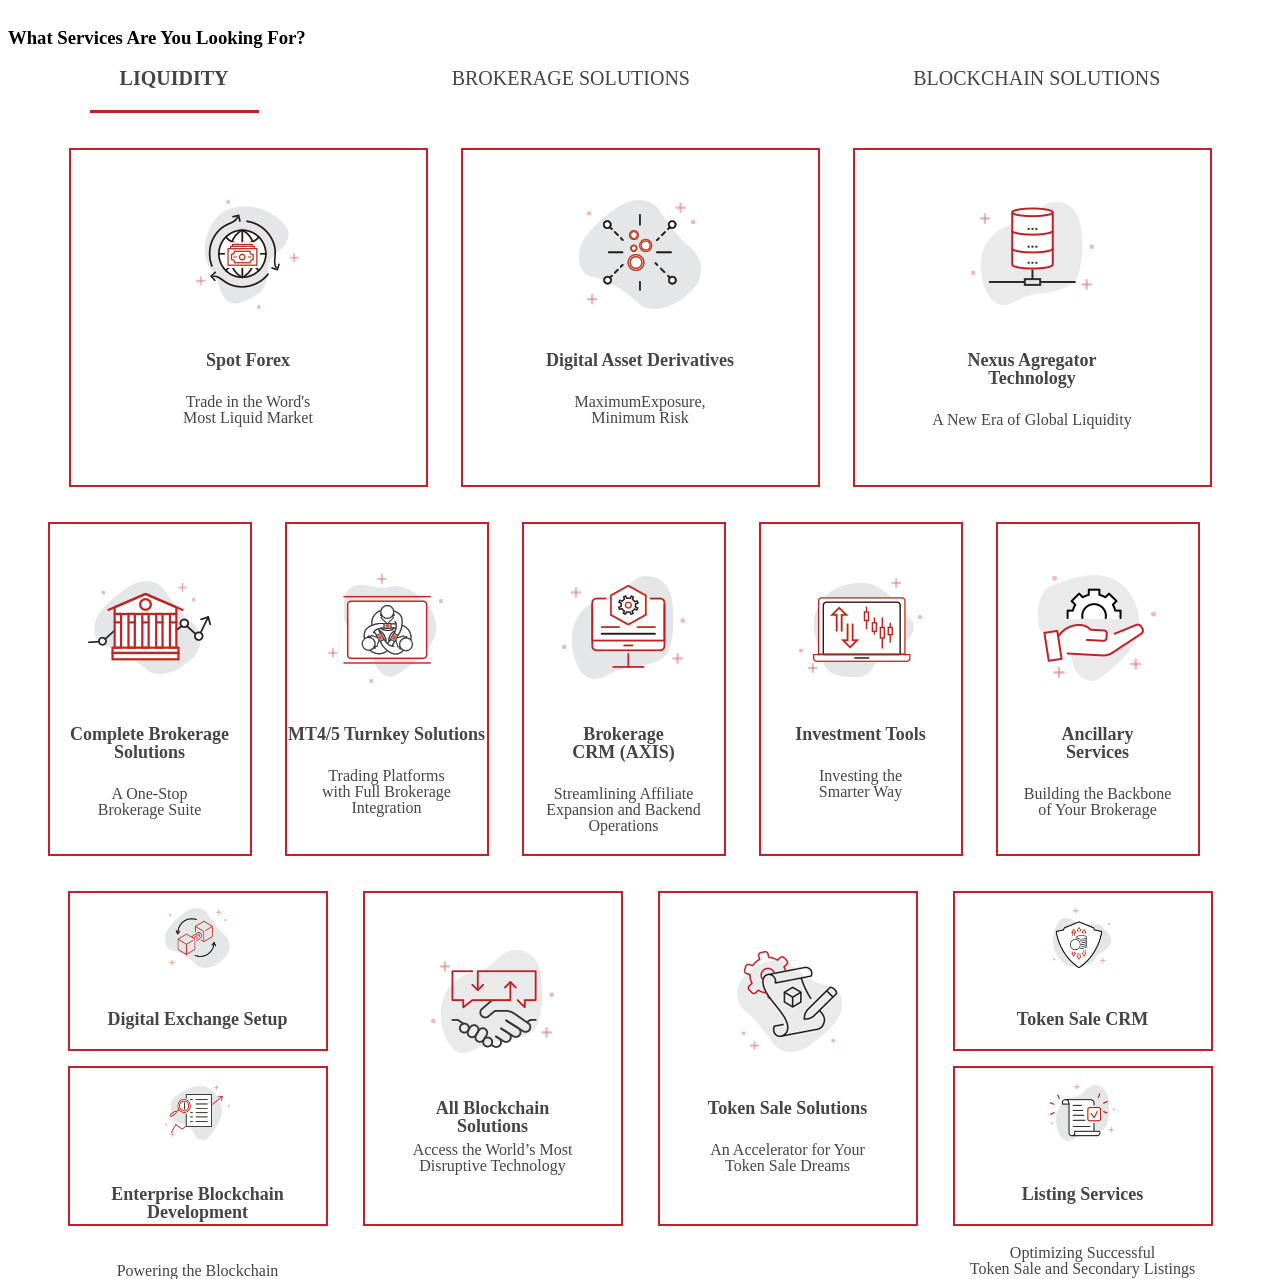
==== tabs.html @ d9dd4417 "make it responsive, but need fix some blocks" ====
<!DOCTYPE html>
<html lang="en">
<head>
    <meta charset="UTF-8">
    <meta name="viewport" content="width=device-width, initial-scale=1.0">
    <meta http-equiv="X-UA-Compatible" content="ie=edge">
    <link rel="stylesheet" href="tabs.css">
    <title>TABS</title>
</head>
<body>
    
<div class="services">
        <h3>What Services Are You Looking For?</h3>
            
                        
            <div id = "tabs">
                <div class="tab-title tab-active" onclick="showTabName(slide-1, 0)">liquidity</div>
                <div class="tab-title" onclick="showTabName(slide-2, 1)">brokerage solutions</div>
                <div class="tab-title" onclick="showTabName(slide-3, 2)">blockchain solutions</div>
            </div>

            <div class="tab-content">
            
            <!-- liquidity cards -->
            <div class= "slide slide-1">
                <div class="liquidity__content content-card">
                    <img alt="picture" src="img/Services/Liquid/forex-cfd-icon.png">
                    <h6>Spot Forex</h6>
                    <p>Trade in the Word's<br>Most Liquid Market</p>
                </div>
                <div class="liquidity__content content-card">
                    <img alt="picture" src="img/Services/Liquid/crypto-cfd-icon.png">
                    <h6>Digital Asset Derivatives</h6>
                    <p>MaximumExposure,<br>Minimum Risk</p>
                </div>
                <div class="liquidity__content content-card">
                    <img alt="picture" src="img/Services/Liquid/nexsus-agregator-icon.png">
                    <h6>Nexus Agregator<br>Technology</h6>
                    <p>A New Era of Global Liquidity</p>
                </div>
            </div>

            <!-- brokerage cards -->
            <div class="slide slide-2" id="brokerage">
                <div class="brokerage__content content-card">
                    <img alt="picture" src="img/Services/Brokerege solutions/comp-brok-new-1.png">
                    <h6>Complete Brokerage Solutions</h6>
                    <p>A One-Stop<br>Brokerage Suite</p>
                </div>
                <div class="brokerage__content content-card">
                    <img alt="picture" src="img/Services/Brokerege solutions/trunk-sol-new-1.png">
                    <h6>MT4/5 Turnkey Solutions</h6>
                    <p>Trading Platforms<br> with Full Brokerage<br>Integration</p>
                </div>
                <div class="brokerage__content content-card">
                    <img alt="picture" src="img/Services/Brokerege solutions/crm-axs-icon-1.png">
                    <h6>Brokerage<br>CRM (AXIS)</h6>
                    <p>Streamlining Affiliate Expansion and Backend Operations</p>
                </div>
                <div class="brokerage__content content-card">
                    <img alt="picture" src="img/Services/Brokerege solutions/invst-port-icon-1.png">
                    <h6>Investment Tools</h6>
                    <p>Investing the<br>Smarter Way</p>
                </div>
                <div class="brokerage__content content-card">
                    <img alt="picture" src="img/Services/Brokerege solutions/ancl-icon-2.png">
                    <h6>Ancillary<br>Services</h6>
                    <p>Building the Backbone<br>of Your Brokerage</p>
                </div>
            </div>
        
            <!-- blockchain cards -->
            
            <div class="slide slide-3" id="blockchain">
                <div class="grid-wrap">
                <div class="blockchain__content blockchain__content-small">
                    <img alt="picture" src="img/Services/BlockchainSolutions/crypto-expo-icon.png">
                    <h6>Digital Exchange Setup</h6>
                    <p>Building the Ideal<br>Exchange</p>
                </div>
                <div class="blockchain__content blockchain__content-two">
                    <img alt="picture" src="img/Services/BlockchainSolutions/token-sale-logo.png">
                    <h6>Token Sale Solutions</h6>
                    <p>An Accelerator for Your<br>Token Sale Dreams</p>
                </div>
                <div class="blockchain__content blockchain__content-three">
                    <img alt="picture" src="img/Services/BlockchainSolutions/blk-chn-solicon.png">
                    <h6>All Blockchain<br>Solutions</h6>
                    <p>Access the World’s Most<br>Disruptive Technology</p>
                </div>
                <div class="blockchain__content blockchain__content-small">
                    <img alt="picture" src="img/Services/BlockchainSolutions/exchnage-seq-icon.png">
                    <h6>Token Sale CRM</h6>
                    <p>360° Token Sale Management</p>
                </div>
                <div class="blockchain__content blockchain__content-small">
                    <img alt="picture" src="img/Services/BlockchainSolutions/smart-contact-dev.png">
                    <h6>Enterprise Blockchain<br>Development</h6>
                    <p>Powering the Blockchain</p>
                </div>
                <div class="blockchain__content blockchain__content-small">
                    <img alt="picture" src="img/Services/BlockchainSolutions/listing-service-icon.png">
                    <h6>Listing Services</h6>
                    <p>Optimizing Successful<br>Token Sale and Secondary Listings</p>
                </div>
            </div>
            </div>
       
            </div>

        </div>
             </div>

  
<script src="/js/tabs.js"></script>
</body>
</html>
---- tabs.css ----
.services {
    display: flex;
    flex-direction: column;

}

#tabs{
    display: flex;
    flex-direction: row;
    justify-content: space-around;

}

.tab-title {
    display: block;
    padding: 0 30px 20px;
    margin: 0 10px;
    box-sizing: border-box;
    font-size: 20px;
    text-transform: uppercase;
    color: #444546;
    position: relative;
    z-index: 5;
}
    
.tab-title:hover {
    cursor: pointer;
    border-bottom: 3px solid rgb(195, 32, 39);

}


.tab-active {
    font-weight: 600;
    cursor: pointer;
    border-bottom: 3px solid rgb(195, 32, 39);
}

.slide {
    width: 100%;
    height: auto;
    display: flex;
    flex-direction: row;
    justify-content: center;
    align-items: center;
    position: relative;
}


.content-card {
    border: 2px solid #C32027;
    margin-right: 33px;
    margin-top: 35px;
    background-color: #fff;
}

.liquidity__content {
    width: 355px;
    height: 335px;
   
}

.content-card:hover {
    cursor: pointer;
}

.liquidity__content:last-child {
    margin-right: 0;
}

.content-card img {
    display: block;
    margin: 50px auto 40px; 
}

.content-card h6 {
    font-size: 18px;
    color: #454547;
    text-align: center;
    line-height: 1;
    font-family: elliot-bold;
    margin-bottom: 25px;
}

.content-card p {
    font-size: 16px;
    color: #454547;
    text-align: center;
    line-height: 1;
}


.brokerage__content {
    width: 200px;
    height: 330px;
} 


/* grid slide */
.grid-wrap {
    display: grid;
    grid-template-columns: repeat(4, 260px);
    grid-template-rows: repeat(2, 160px);
    grid-column-gap: 35px;
    grid-row-gap: 15px;
    margin-top: 35px;
   }

.blockchain__content {
    grid-column: span 1;
    border: 2px solid #C32027;
    align-items: center;
    background-color: #fff;
}


.blockchain__content-small img {
    display: block;
    width: 65px;
    height: 60px;
    margin: 15px auto;
}

.blockchain__content-three {
    grid-column: 2/3;
    grid-row: 1/3;
    position: relative;
}

.blockchain__content-two {
    grid-column: 3/4;
    grid-row: 1/3;
    position: relative;
}

.blockchain__content-two img,
.blockchain__content-three img {
    display: block;    
    margin: 55px auto 20px;
}

.blockchain__content h6,
.blockchain__content-two h6,
.blockchain__content-three h6 {
    font-size: 18px;
    color: #454547;
    text-align: center;
    line-height: 1;
    font-family: elliot-bold;
    }

.blockchain__content p {
    font-size: 16px;
    color: #454547;
    text-align: center;
    line-height: 1;
    margin-top: 10px;
}

.blockchain__content-two p,
.blockchain__content-three p {
    font-size: 16px;
    color: #454547;
    text-align: center;
    line-height: 1;
    position: absolute;
    left: 0;
    right: 0;
    bottom: 50px;
    margin: auto;
} 

.hide {
    display: none;
}

.show {
    display: flex;
}
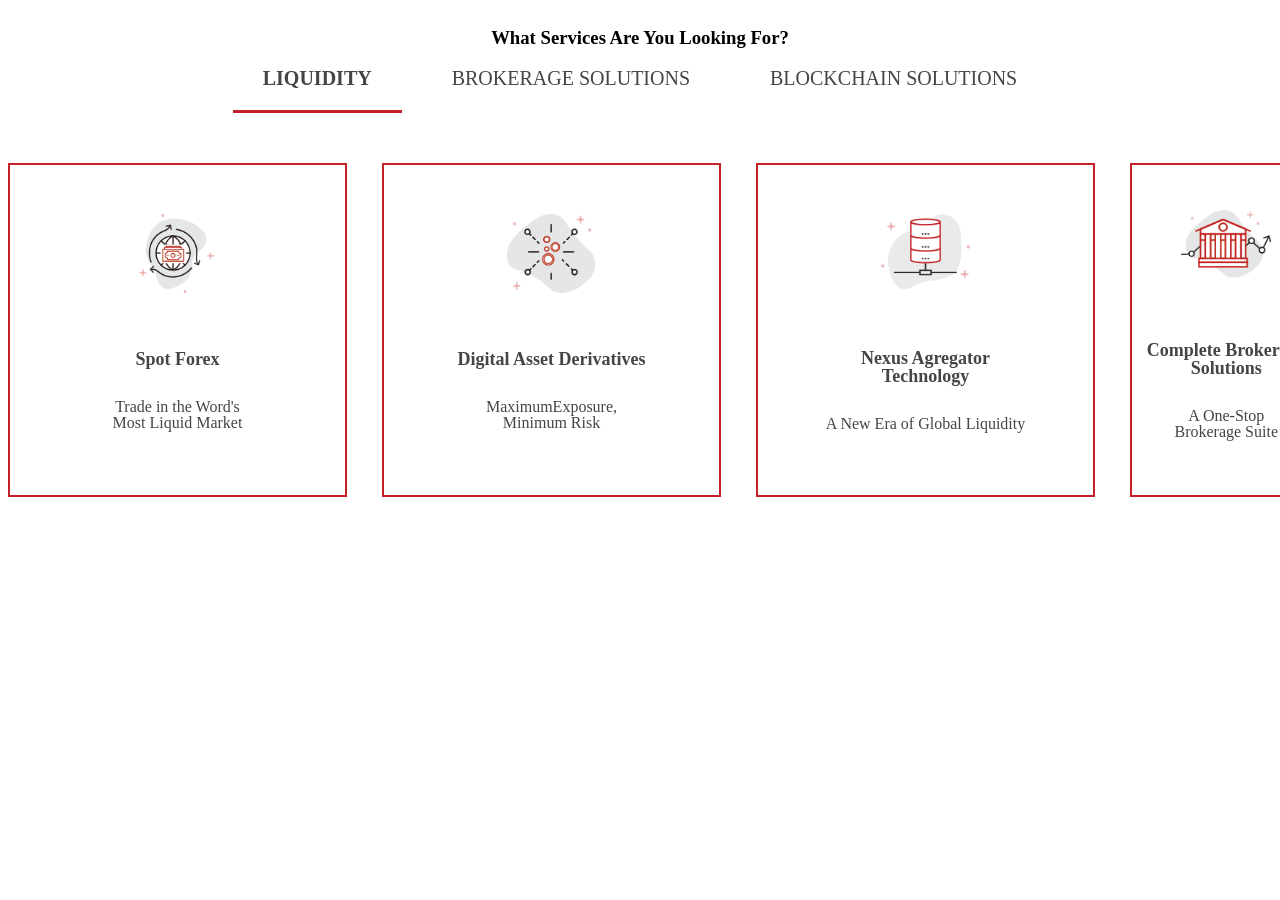
==== commit 3a696163: "add mobile menu for max-width: 992px" ====
--- a/tabs.html
+++ b/tabs.html
@@ -13,97 +13,104 @@
         <h3>What Services Are You Looking For?</h3>
             
                         
-            <div id = "tabs">
-                <div class="tab-title tab-active" onclick="showTabName(slide-1, 0)">liquidity</div>
-                <div class="tab-title" onclick="showTabName(slide-2, 1)">brokerage solutions</div>
-                <div class="tab-title" onclick="showTabName(slide-3, 2)">blockchain solutions</div>
+            <div class = "tabs">
+                <div class="tab-title active-tab" data-tab="0">liquidity</div>
+                <div class="tab-title" data-tab="1">brokerage solutions</div>
+                <div class="tab-title" data-tab="2">blockchain solutions</div>
             </div>
 
             <div class="tab-content">
             
-            <!-- liquidity cards -->
-            <div class= "slide slide-1">
-                <div class="liquidity__content content-card">
-                    <img alt="picture" src="img/Services/Liquid/forex-cfd-icon.png">
-                    <h6>Spot Forex</h6>
-                    <p>Trade in the Word's<br>Most Liquid Market</p>
+             <!-- liquidity cards -->
+                <div class= "slide liquidity-slide">
+                    <div class="content-card">
+                        <img alt="picture" src="img/Services/Liquid/forex-cfd-icon.png">
+                        <h6>Spot Forex</h6>
+                        <p>Trade in the Word's<br>Most Liquid Market</p>
+                    </div>
+                    <div class="content-card">
+                        <img alt="picture" src="img/Services/Liquid/crypto-cfd-icon.png">
+                        <h6>Digital Asset Derivatives</h6>
+                        <p>MaximumExposure,<br>Minimum Risk</p>
+                    </div>
+                    <div class="content-card">
+                        <img alt="picture" src="img/Services/Liquid/nexsus-agregator-icon.png">
+                        <div class="card-info"></div>   
+                            <h6>Nexus Agregator<br>Technology</h6>
+                            <p>A New Era of Global Liquidity</p>
+                        </div>
+                    </div>
+                
+
+                <!-- brokerage cards -->
+                <div class="slide brokerage-slide">
+                    <div class="content-card">
+                        <img alt="picture" src="img/Services/Brokerege solutions/comp-brok-new-1.png">
+                        <h6>Complete Brokerage Solutions</h6>
+                        <p>A One-Stop<br>Brokerage Suite</p>
+                    </div>
+                    <div class="content-card">
+                        <img alt="picture" src="img/Services/Brokerege solutions/trunk-sol-new-1.png">
+                        <h6>MT4/5 Turnkey Solutions</h6>
+                        <p>Trading Platforms<br> with Full Brokerage<br>Integration</p>
+                    </div>
+                    <div class="content-card">
+                        <img alt="picture" src="img/Services/Brokerege solutions/crm-axs-icon-1.png">
+                        <h6>Brokerage<br>CRM (AXIS)</h6>
+                        <p>Streamlining Affiliate Expansion and Backend Operations</p>
+                    </div>
+                    <div class="content-card">
+                        <img alt="picture" src="img/Services/Brokerege solutions/invst-port-icon-1.png">
+                        <h6>Investment Tools</h6>
+                        <p>Investing the<br>Smarter Way</p>
+                    </div>
+                    <div class="content-card">
+                        <img alt="picture" src="img/Services/Brokerege solutions/ancl-icon-2.png">
+                        <h6>Ancillary<br>Services</h6>
+                        <p>Building the Backbone<br>of Your Brokerage</p>
+                    </div>
                 </div>
-                <div class="liquidity__content content-card">
-                    <img alt="picture" src="img/Services/Liquid/crypto-cfd-icon.png">
-                    <h6>Digital Asset Derivatives</h6>
-                    <p>MaximumExposure,<br>Minimum Risk</p>
+        
+                <!-- blockchain cards -->
+                
+                <div class="slide blockchain-slide">
+                        <div class="column-card">
+                            <div class="small-card">
+                                <img alt="picture" src="img/Services/BlockchainSolutions/crypto-expo-icon.png">
+                                <h6>Digital Exchange Setup</h6>
+                                <p>Building the Ideal<br>Exchange</p>
+                            </div>
+                            <div class="small-card">
+                                <img alt="picture" src="img/Services/BlockchainSolutions/smart-contact-dev.png">
+                                <h6>Enterprise Blockchain<br>Development</h6>
+                                <p>Powering the Blockchain</p>
+                            </div>
+                        </div>                                
+                        <div class="content-card blockchain-big-card">
+                            <img alt="picture" src="img/Services/BlockchainSolutions/token-sale-logo.png">
+                            <h6>Token Sale Solutions</h6>
+                            <p>An Accelerator for Your<br>Token Sale Dreams</p>
+                        </div>
+                        <div class="content-card blockchain-big-card">
+                            <img alt="picture" src="img/Services/BlockchainSolutions/blk-chn-solicon.png">
+                            <h6>All Blockchain<br>Solutions</h6>
+                            <p>Access the World’s Most<br>Disruptive Technology</p>
+                        </div> 
+                        <div class="column-card">
+                            <div class="small-card">
+                                <img alt="picture" src="img/Services/BlockchainSolutions/exchnage-seq-icon.png">
+                                <h6>Token Sale CRM</h6>
+                                <p>360° Token Sale Management</p>
+                            </div>
+                            
+                            <div class="small-card">
+                                <img alt="picture" src="img/Services/BlockchainSolutions/listing-service-icon.png">
+                                <h6>Listing Services</h6>
+                                <p>Optimizing Successful<br>Token Sale and Secondary Listings</p>
+                            </div>
+                        </div> 
+                    </div>
                 </div>
-                <div class="liquidity__content content-card">
-                    <img alt="picture" src="img/Services/Liquid/nexsus-agregator-icon.png">
-                    <h6>Nexus Agregator<br>Technology</h6>
-                    <p>A New Era of Global Liquidity</p>
-                </div>
-            </div>
-
-            <!-- brokerage cards -->
-            <div class="slide slide-2" id="brokerage">
-                <div class="brokerage__content content-card">
-                    <img alt="picture" src="img/Services/Brokerege solutions/comp-brok-new-1.png">
-                    <h6>Complete Brokerage Solutions</h6>
-                    <p>A One-Stop<br>Brokerage Suite</p>
-                </div>
-                <div class="brokerage__content content-card">
-                    <img alt="picture" src="img/Services/Brokerege solutions/trunk-sol-new-1.png">
-                    <h6>MT4/5 Turnkey Solutions</h6>
-                    <p>Trading Platforms<br> with Full Brokerage<br>Integration</p>
-                </div>
-                <div class="brokerage__content content-card">
-                    <img alt="picture" src="img/Services/Brokerege solutions/crm-axs-icon-1.png">
-                    <h6>Brokerage<br>CRM (AXIS)</h6>
-                    <p>Streamlining Affiliate Expansion and Backend Operations</p>
-                </div>
-                <div class="brokerage__content content-card">
-                    <img alt="picture" src="img/Services/Brokerege solutions/invst-port-icon-1.png">
-                    <h6>Investment Tools</h6>
-                    <p>Investing the<br>Smarter Way</p>
-                </div>
-                <div class="brokerage__content content-card">
-                    <img alt="picture" src="img/Services/Brokerege solutions/ancl-icon-2.png">
-                    <h6>Ancillary<br>Services</h6>
-                    <p>Building the Backbone<br>of Your Brokerage</p>
-                </div>
-            </div>
-        
-            <!-- blockchain cards -->
-            
-            <div class="slide slide-3" id="blockchain">
-                <div class="grid-wrap">
-                <div class="blockchain__content blockchain__content-small">
-                    <img alt="picture" src="img/Services/BlockchainSolutions/crypto-expo-icon.png">
-                    <h6>Digital Exchange Setup</h6>
-                    <p>Building the Ideal<br>Exchange</p>
-                </div>
-                <div class="blockchain__content blockchain__content-two">
-                    <img alt="picture" src="img/Services/BlockchainSolutions/token-sale-logo.png">
-                    <h6>Token Sale Solutions</h6>
-                    <p>An Accelerator for Your<br>Token Sale Dreams</p>
-                </div>
-                <div class="blockchain__content blockchain__content-three">
-                    <img alt="picture" src="img/Services/BlockchainSolutions/blk-chn-solicon.png">
-                    <h6>All Blockchain<br>Solutions</h6>
-                    <p>Access the World’s Most<br>Disruptive Technology</p>
-                </div>
-                <div class="blockchain__content blockchain__content-small">
-                    <img alt="picture" src="img/Services/BlockchainSolutions/exchnage-seq-icon.png">
-                    <h6>Token Sale CRM</h6>
-                    <p>360° Token Sale Management</p>
-                </div>
-                <div class="blockchain__content blockchain__content-small">
-                    <img alt="picture" src="img/Services/BlockchainSolutions/smart-contact-dev.png">
-                    <h6>Enterprise Blockchain<br>Development</h6>
-                    <p>Powering the Blockchain</p>
-                </div>
-                <div class="blockchain__content blockchain__content-small">
-                    <img alt="picture" src="img/Services/BlockchainSolutions/listing-service-icon.png">
-                    <h6>Listing Services</h6>
-                    <p>Optimizing Successful<br>Token Sale and Secondary Listings</p>
-                </div>
-            </div>
             </div>
        
             </div>
--- a/tabs.css
+++ b/tabs.css
@@ -2,12 +2,15 @@
     display: flex;
     flex-direction: column;
 
-}
-
-#tabs{
+    align-items: center;
+
+}
+
+.tabs{
     display: flex;
     flex-direction: row;
     justify-content: space-around;
+    margin-bottom: 50px;
 
 }
 
@@ -21,6 +24,7 @@
     color: #444546;
     position: relative;
     z-index: 5;
+    border-bottom: 3px solid transparent;
 }
     
 .tab-title:hover {
@@ -30,35 +34,46 @@
 }
 
 
-.tab-active {
+.active-tab {
     font-weight: 600;
     cursor: pointer;
     border-bottom: 3px solid rgb(195, 32, 39);
 }
 
+.tab-content {
+    display: flex;
+    align-items: flex-start;
+    justify-content: space-between;
+    max-width: 100%; 
+    width: 100%;  
+    height: auto;
+
+}
+
 .slide {
-    width: 100%;
+    display: flex;
+    flex: 1 200px;
+    width: 90%;
     height: auto;
-    display: flex;
-    flex-direction: row;
+    align-items: center;
     justify-content: center;
-    align-items: center;
-    position: relative;
+    
 }
 
 
 .content-card {
+    display: flex;
+    flex-direction: column;
+    align-items: center;
+    justify-content: center;
     border: 2px solid #C32027;
-    margin-right: 33px;
-    margin-top: 35px;
     background-color: #fff;
-}
-
-.liquidity__content {
-    width: 355px;
-    height: 335px;
-   
-}
+    height: 330px;
+    margin-right: 35px;
+    
+}
+
+
 
 .content-card:hover {
     cursor: pointer;
@@ -69,8 +84,10 @@
 }
 
 .content-card img {
+    max-width: 90px;
     display: block;
-    margin: 50px auto 40px; 
+    margin-bottom: 15px;
+  
 }
 
 .content-card h6 {
@@ -79,25 +96,66 @@
     text-align: center;
     line-height: 1;
     font-family: elliot-bold;
-    margin-bottom: 25px;
+    margin-bottom: 15px;
+   
 }
 
 .content-card p {
+    font-family: elliot-regular;
     font-size: 16px;
     color: #454547;
     text-align: center;
     line-height: 1;
 }
 
-
-.brokerage__content {
+.column-card {
+    display: flex;
+    flex-direction: column;
+    max-width: 260px;
+    height: 330px;
+    justify-content: space-between;
+}
+
+.liquidity-slide div {
+    width: 335px;
+}
+
+.brokerage-slide div {
+    width: 200px;
+}
+
+.blockchain-slide div {
+    width: 260px;
+}
+
+.small-card {
+    max-width: 100%;
+    width: 260px;
+    max-height: 160px;
+    border: 2px solid #C32027;
+
+}
+
+.show {
+    display: flex;
+    justify-content: space-between;
+}
+
+.hide {
+    display: none;
+}
+
+
+
+
+/* .brokerage__content {
     width: 200px;
     height: 330px;
-} 
+}  */
 
 
 /* grid slide */
-.grid-wrap {
+/* .grid-wrap {
     display: grid;
     grid-template-columns: repeat(4, 260px);
     grid-template-rows: repeat(2, 160px);
@@ -170,10 +228,7 @@
     margin: auto;
 } 
 
-.hide {
+/* .hide {
     display: none;
-}
-
-.show {
-    display: flex;
-}+} */ 
+
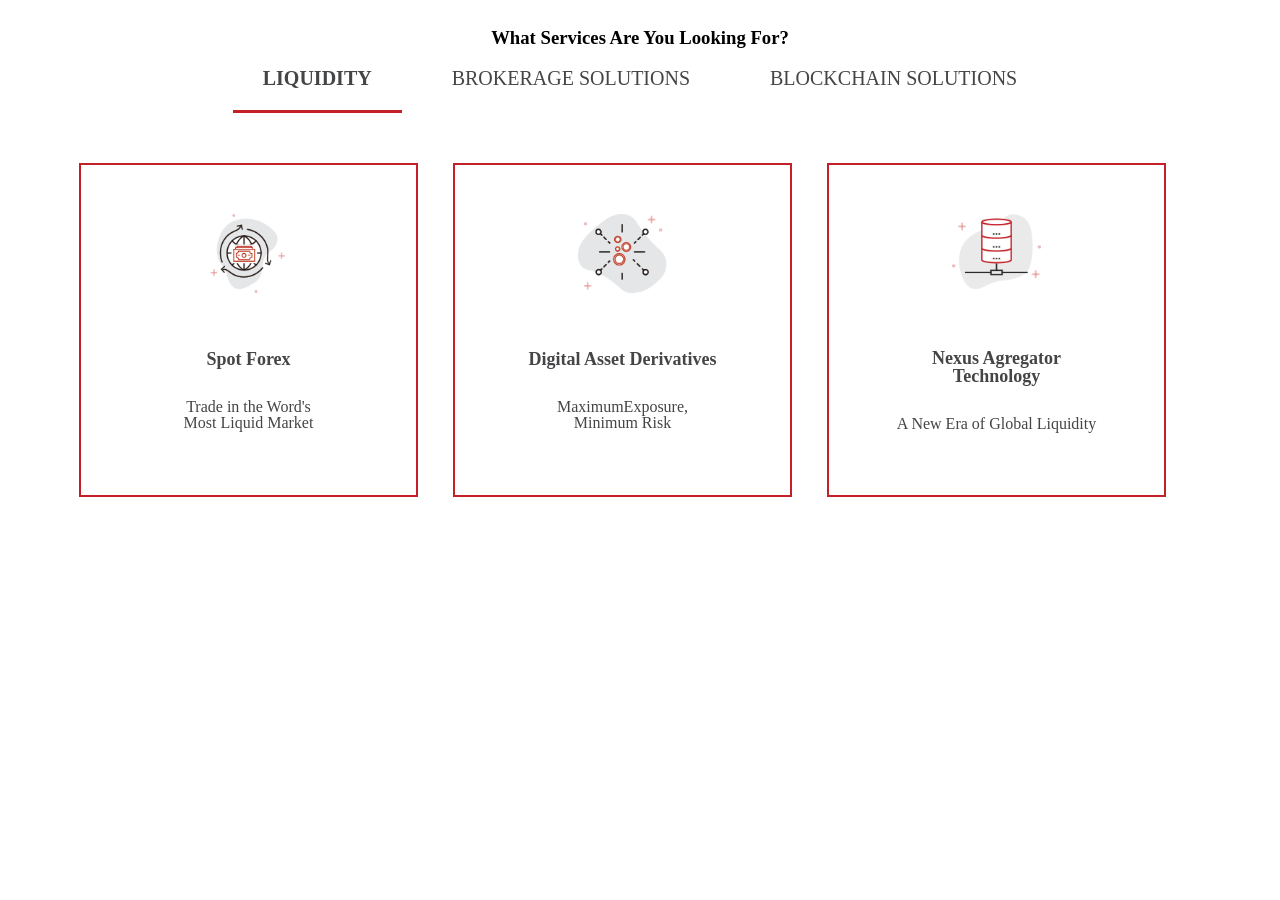
==== commit f853cce3: "Fix tabs" ====
--- a/tabs.html
+++ b/tabs.html
@@ -119,6 +119,6 @@
              </div>
 
   
-<script src="/js/tabs.js"></script>
+<script src="js/tabs.js"></script>
 </body>
 </html>
--- a/tabs.css
+++ b/tabs.css
@@ -11,7 +11,7 @@
     flex-direction: row;
     justify-content: space-around;
     margin-bottom: 50px;
-
+    flex-wrap: wrap;
 }
 
 .tab-title {
@@ -51,13 +51,17 @@
 }
 
 .slide {
-    display: flex;
     flex: 1 200px;
     width: 90%;
     height: auto;
     align-items: center;
     justify-content: center;
-    
+    display: none;
+    flex-wrap: wrap;
+}
+
+.slide.liquidity-slide {
+    display: flex;
 }
 
 
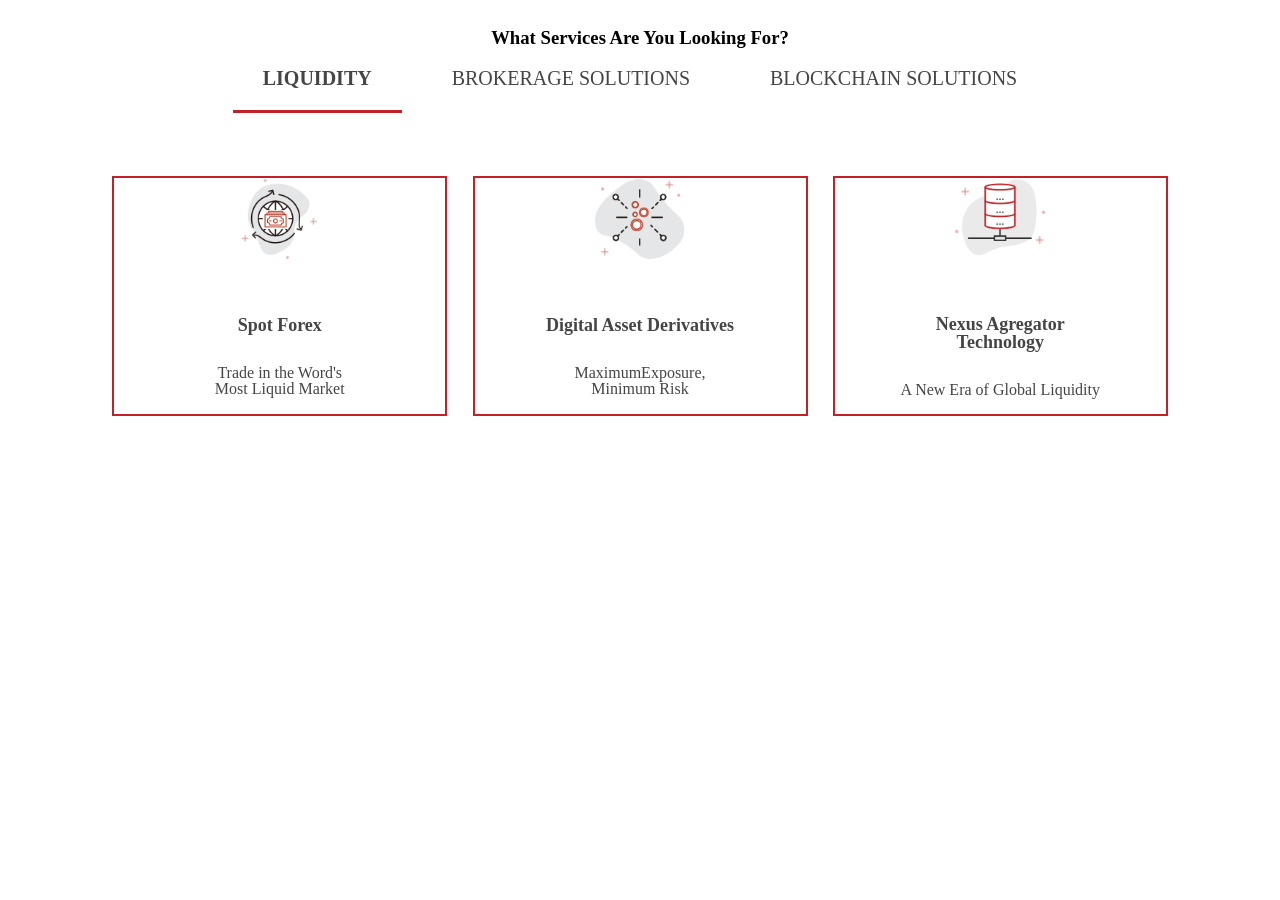
==== commit 7ee04573: "fix tabs css" ====
--- a/tabs.html
+++ b/tabs.html
@@ -74,7 +74,7 @@
                 <!-- blockchain cards -->
                 
                 <div class="slide blockchain-slide">
-                        <div class="column-card">
+                        <div class="content-card">
                             <div class="small-card">
                                 <img alt="picture" src="img/Services/BlockchainSolutions/crypto-expo-icon.png">
                                 <h6>Digital Exchange Setup</h6>
@@ -86,17 +86,17 @@
                                 <p>Powering the Blockchain</p>
                             </div>
                         </div>                                
-                        <div class="content-card blockchain-big-card">
+                        <div class="content-card">
                             <img alt="picture" src="img/Services/BlockchainSolutions/token-sale-logo.png">
                             <h6>Token Sale Solutions</h6>
                             <p>An Accelerator for Your<br>Token Sale Dreams</p>
                         </div>
-                        <div class="content-card blockchain-big-card">
+                        <div class="content-card">
                             <img alt="picture" src="img/Services/BlockchainSolutions/blk-chn-solicon.png">
                             <h6>All Blockchain<br>Solutions</h6>
                             <p>Access the World’s Most<br>Disruptive Technology</p>
                         </div> 
-                        <div class="column-card">
+                        <div class="content-card">
                             <div class="small-card">
                                 <img alt="picture" src="img/Services/BlockchainSolutions/exchnage-seq-icon.png">
                                 <h6>Token Sale CRM</h6>
--- a/tabs.css
+++ b/tabs.css
@@ -72,12 +72,36 @@
     justify-content: center;
     border: 2px solid #C32027;
     background-color: #fff;
-    height: 330px;
-    margin-right: 35px;
-    
+    width: 23%;
+    align-self: stretch;
+    box-sizing: border-box;
+    margin: 1%;
 }
 
+.slide:last-child .content-card:first-child, .slide:last-child  .content-card:last-child{
+    border:0;
+}
 
+@media only screen and (max-width: 769px){
+    .content-card {
+        width: 100%;
+        margin-bottom: 1%;
+    }
+    .small-card:first-child {
+        margin-bottom: 1%;
+    }
+}
+
+.small-card {
+    border: 2px solid #C32027;
+    width: 100%;
+    box-sizing: border-box;
+    min-height: 49%;
+}
+
+.small-card:first-child {
+    margin-bottom: 15px;
+}
 
 .content-card:hover {
     cursor: pointer;
@@ -112,13 +136,6 @@
     line-height: 1;
 }
 
-.column-card {
-    display: flex;
-    flex-direction: column;
-    max-width: 260px;
-    height: 330px;
-    justify-content: space-between;
-}
 
 .liquidity-slide div {
     width: 335px;
@@ -126,18 +143,6 @@
 
 .brokerage-slide div {
     width: 200px;
-}
-
-.blockchain-slide div {
-    width: 260px;
-}
-
-.small-card {
-    max-width: 100%;
-    width: 260px;
-    max-height: 160px;
-    border: 2px solid #C32027;
-
 }
 
 .show {
@@ -148,91 +153,3 @@
 .hide {
     display: none;
 }
-
-
-
-
-/* .brokerage__content {
-    width: 200px;
-    height: 330px;
-}  */
-
-
-/* grid slide */
-/* .grid-wrap {
-    display: grid;
-    grid-template-columns: repeat(4, 260px);
-    grid-template-rows: repeat(2, 160px);
-    grid-column-gap: 35px;
-    grid-row-gap: 15px;
-    margin-top: 35px;
-   }
-
-.blockchain__content {
-    grid-column: span 1;
-    border: 2px solid #C32027;
-    align-items: center;
-    background-color: #fff;
-}
-
-
-.blockchain__content-small img {
-    display: block;
-    width: 65px;
-    height: 60px;
-    margin: 15px auto;
-}
-
-.blockchain__content-three {
-    grid-column: 2/3;
-    grid-row: 1/3;
-    position: relative;
-}
-
-.blockchain__content-two {
-    grid-column: 3/4;
-    grid-row: 1/3;
-    position: relative;
-}
-
-.blockchain__content-two img,
-.blockchain__content-three img {
-    display: block;    
-    margin: 55px auto 20px;
-}
-
-.blockchain__content h6,
-.blockchain__content-two h6,
-.blockchain__content-three h6 {
-    font-size: 18px;
-    color: #454547;
-    text-align: center;
-    line-height: 1;
-    font-family: elliot-bold;
-    }
-
-.blockchain__content p {
-    font-size: 16px;
-    color: #454547;
-    text-align: center;
-    line-height: 1;
-    margin-top: 10px;
-}
-
-.blockchain__content-two p,
-.blockchain__content-three p {
-    font-size: 16px;
-    color: #454547;
-    text-align: center;
-    line-height: 1;
-    position: absolute;
-    left: 0;
-    right: 0;
-    bottom: 50px;
-    margin: auto;
-} 
-
-/* .hide {
-    display: none;
-} */ 
-
